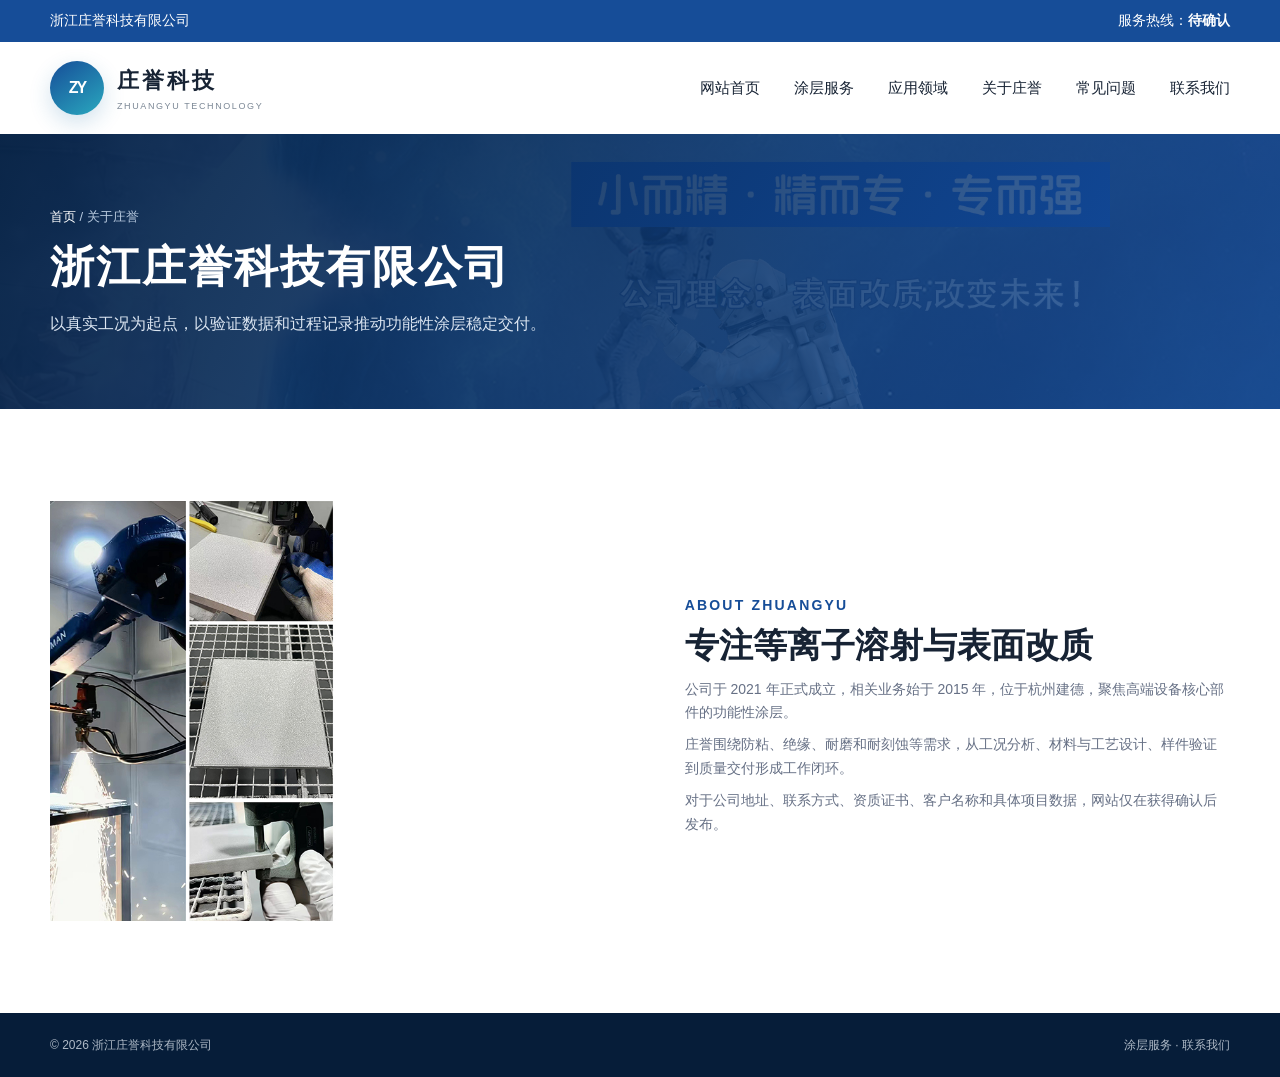
==== about.html @ bfdb3c82 "Improve SEO and AI visibility" ====
<!doctype html><html lang="zh-CN"><head>
<meta charset="utf-8"><meta name="viewport" content="width=device-width,initial-scale=1"><meta name="description" content="了解浙江庄誉科技有限公司：聚焦高端设备核心部件的等离子溶射、热喷涂与表面改质服务。"><meta name="robots" content="index,follow"><link rel="canonical" href="https://aimasterhao.github.io/zhuangyu-site/about.html"><title>关于庄誉｜浙江庄誉科技有限公司</title><link rel="stylesheet" href="styles.css"></head><body>
<header><div class="topbar"><div class="shell"><span>浙江庄誉科技有限公司</span><span>服务热线：<strong>待确认</strong></span></div></div><nav class="nav shell"><a class="brand" href="index.html"><span class="brand-mark">ZY</span><span><b>庄誉科技</b><small>ZHUANGYU TECHNOLOGY</small></span></a><button class="menu-button" aria-expanded="false" aria-controls="menu">☰</button><div class="menu" id="menu"><a href="index.html">网站首页</a><a href="services.html">涂层服务</a><a href="applications.html">应用领域</a><a href="about.html">关于庄誉</a><a href="faq.html">常见问题</a><a href="index.html#contact">联系我们</a></div></nav></header>
<main><section class="page-hero"><div class="shell"><p class="breadcrumbs"><a href="index.html">首页</a> / 关于庄誉</p><h1>浙江庄誉科技有限公司</h1><p class="lead">以真实工况为起点，以验证数据和过程记录推动功能性涂层稳定交付。</p></div></section><section class="section"><div class="shell about-grid"><div class="about-photo"><img src="assets/about.jpg" alt="庄誉科技相关生产场景"></div><div class="about-copy"><p class="eyebrow blue">ABOUT ZHUANGYU</p><h2>专注等离子溶射与表面改质</h2><p>公司于 2021 年正式成立，相关业务始于 2015 年，位于杭州建德，聚焦高端设备核心部件的功能性涂层。</p><p>庄誉围绕防粘、绝缘、耐磨和耐刻蚀等需求，从工况分析、材料与工艺设计、样件验证到质量交付形成工作闭环。</p><p>对于公司地址、联系方式、资质证书、客户名称和具体项目数据，网站仅在获得确认后发布。</p></div></div></section></main><footer><div class="shell"><span>© 2026 浙江庄誉科技有限公司</span><span><a href="services.html">涂层服务</a> · <a href="index.html#contact">联系我们</a></span></div></footer><script src="script.js"></script></body></html>
---- styles.css ----
:root{--blue:#164d98;--deep:#092c59;--cyan:#2aa9bf;--ink:#172334;--muted:#667085;--line:#e5eaf0;--paper:#fff;--soft:#f5f7fa}*{box-sizing:border-box}html{scroll-behavior:smooth}body{margin:0;color:var(--ink);font-family:"PingFang SC","Microsoft YaHei",Arial,sans-serif;line-height:1.7;background:var(--paper)}img{display:block;width:100%}a{color:inherit;text-decoration:none}.shell{width:min(1180px,calc(100% - 40px));margin:auto}.topbar{color:#fff;background:var(--blue);font-size:14px}.topbar .shell{height:42px;display:flex;align-items:center;justify-content:space-between}.nav{height:92px;display:flex;align-items:center;justify-content:space-between}.brand{display:flex;align-items:center;gap:13px}.brand-mark{display:grid;place-items:center;width:54px;height:54px;color:#fff;font-weight:800;letter-spacing:-2px;border-radius:50%;background:linear-gradient(145deg,var(--blue),var(--cyan));box-shadow:0 8px 22px #1c6da333}.brand b{display:block;font-size:22px;letter-spacing:3px}.brand small{display:block;color:#7b8795;font-size:9px;letter-spacing:1.6px}.menu{display:flex;gap:34px;font-size:15px}.menu a{position:relative;padding:34px 0}.menu a:after{content:"";position:absolute;left:0;right:100%;bottom:22px;height:2px;background:var(--blue);transition:.2s}.menu a:hover:after{right:0}.menu-button{display:none;border:0;background:none;font-size:28px}.hero{position:relative;isolation:isolate;height:500px;color:#fff;overflow:hidden}.hero-slide{position:absolute;inset:0;z-index:-3;background-size:cover;background-position:center;opacity:0;transform:scale(1.02);transition:opacity .9s,transform 6s}.hero-slide.active{opacity:1;transform:scale(1.08)}.hero-shade{position:absolute;inset:0;z-index:-2;background:linear-gradient(90deg,rgba(5,24,46,.84),rgba(5,24,46,.22) 65%,rgba(5,24,46,.08))}.hero-copy{padding-top:92px}.eyebrow{margin:0 0 12px;color:#81d9e6;font-size:12px;font-weight:700;letter-spacing:2.2px}.eyebrow.blue{color:var(--blue)}h1{margin:0;font-size:52px;line-height:1.22;letter-spacing:2px}.hero-copy>p:not(.eyebrow){max-width:620px;margin:20px 0 28px;color:#e8edf3}.actions{display:flex;gap:12px}.button{display:inline-flex;align-items:center;justify-content:center;height:46px;padding:0 24px;border:1px solid #fff;font-size:14px}.button.primary{border-color:var(--blue);background:var(--blue)}.button.ghost{background:#ffffff0f}.hero-dots{position:absolute;bottom:22px;left:50%;display:flex;gap:8px;transform:translateX(-50%)}.hero-dots button{width:24px;height:3px;padding:0;border:0;background:#ffffff66}.hero-dots button.active{background:#fff}.section{padding:92px 0}.muted{background:var(--soft)}.section-head{text-align:center;margin-bottom:44px}.section-head p{margin:0;color:var(--blue);font-size:12px;font-weight:700;letter-spacing:2px}.section-head h2,.about-copy h2,.process h2,.contact h2{margin:6px 0 10px;font-size:34px;line-height:1.3}.section-head span{color:var(--muted)}.capability-grid{display:grid;grid-template-columns:repeat(4,1fr);gap:18px}.capability{background:#fff;box-shadow:0 10px 30px #1b376d0c;transition:.25s}.capability:hover{transform:translateY(-6px);box-shadow:0 18px 36px #1b376d1f}.capability img{height:180px;object-fit:cover}.capability div{padding:24px}.capability b{font-size:19px}.capability p,.product-card p,.about-copy p{margin:8px 0 0;color:var(--muted);font-size:14px}.product-grid{display:grid;grid-template-columns:repeat(3,1fr);gap:24px}.product-card{position:relative;overflow:hidden;background:#fff;border:1px solid var(--line)}.product-card img{height:310px;object-fit:cover;transition:.5s}.product-card:hover img{transform:scale(1.04)}.product-card div{padding:24px}.product-card small{color:var(--cyan);font-weight:700}.product-card h3{margin:3px 0;font-size:22px}.process{padding:80px 0;color:#fff;background:linear-gradient(120deg,rgba(6,35,70,.96),rgba(22,77,152,.9)),url('assets/hero-2.jpg') center/cover}.process-inner{display:grid;grid-template-columns:1fr 1.2fr;gap:80px;align-items:center}.process p:not(.eyebrow){color:#ced9e8}.process ol{display:grid;grid-template-columns:1fr 1fr;gap:12px;margin:0;padding:0;list-style:none}.process li{display:flex;align-items:center;gap:14px;padding:20px;border:1px solid #ffffff2b;background:#ffffff0d}.process li b{font-size:22px;color:#77d5e3}.about-grid{display:grid;grid-template-columns:1.05fr 1fr;gap:62px;align-items:center}.about-photo{height:420px;overflow:hidden}.about-photo img{height:100%;object-fit:cover}.stats{display:flex;gap:30px;margin-top:28px;padding-top:25px;border-top:1px solid var(--line)}.stats span{display:flex;flex-direction:column}.stats b{color:var(--blue);font-size:28px}.stats small{color:var(--muted)}.contact{padding:78px 0;color:#fff;background:var(--deep)}.contact-grid{display:grid;grid-template-columns:1fr 1fr;gap:80px;align-items:center}.contact-grid>div>p:not(.eyebrow){color:#bdc9d8}.contact-card{display:grid;grid-template-columns:1fr 1fr;gap:14px;padding:28px;background:#ffffff0c;border:1px solid #ffffff21}.contact-card p{margin:0}.contact-card b,.contact-card span{display:block}.contact-card b{color:#77d5e3;font-size:12px}.contact-card span{font-size:14px}footer{padding:22px 0;color:#aeb9c6;background:#061d39;font-size:12px}footer .shell{display:flex;justify-content:space-between}
.faq-grid,.content-grid{display:grid;grid-template-columns:repeat(3,1fr);gap:20px}.faq-grid article,.content-card{padding:26px;background:#fff;border:1px solid var(--line)}.faq-grid h3,.content-card h2,.content-card h3{margin:0 0 8px;line-height:1.4}.faq-grid p,.content-card p,.lead{color:var(--muted)}.center-link{text-align:center;margin:30px 0 0}.text-link{color:var(--blue);font-weight:700}.page-hero{padding:72px 0;color:#fff;background:linear-gradient(120deg,rgba(6,35,70,.96),rgba(22,77,152,.82)),url('assets/hero-2.jpg') center/cover}.page-hero h1{font-size:44px}.page-hero .lead{max-width:760px;margin:16px 0 0;color:#dce6f2}.prose{max-width:850px}.prose h2{margin-top:34px}.breadcrumbs{margin:0 0 12px;font-size:13px;color:#b9cbe0}.breadcrumbs a{color:#fff}.detail-list{padding-left:20px;color:var(--muted)}.detail-list li{margin:7px 0}.notice{padding:18px 20px;border-left:4px solid var(--blue);background:#eef5ff;color:#42566f}footer a:hover{color:#fff}
@media(max-width:900px){.menu-button{display:block}.menu{position:absolute;z-index:20;top:134px;left:0;right:0;display:none;flex-direction:column;gap:0;padding:10px 24px;background:#fff;box-shadow:0 12px 30px #0002}.menu.open{display:flex}.menu a{padding:12px 0;border-bottom:1px solid var(--line)}.menu a:after{display:none}.hero{height:480px}.hero-copy{padding-top:80px}h1{font-size:42px}.capability-grid{grid-template-columns:1fr 1fr}.faq-grid,.content-grid{grid-template-columns:1fr 1fr}.process-inner,.about-grid,.contact-grid{grid-template-columns:1fr;gap:36px}.about-photo{height:340px}}
@media(max-width:600px){.shell{width:min(100% - 28px,1180px)}.topbar .shell{height:36px;font-size:11px}.nav{height:76px}.brand-mark{width:45px;height:45px}.brand b{font-size:18px}.menu{top:112px}.hero{height:500px}.hero-copy{padding-top:78px}h1{font-size:36px}.page-hero h1{font-size:34px}.hero-copy>p:not(.eyebrow){font-size:14px}.actions{align-items:flex-start;flex-direction:column}.section{padding:66px 0}.section-head h2,.about-copy h2,.process h2,.contact h2{font-size:28px}.capability-grid,.product-grid,.faq-grid,.content-grid{grid-template-columns:1fr}.capability{display:grid;grid-template-columns:120px 1fr}.capability img{height:100%;min-height:150px}.capability div{padding:18px}.product-card img{height:280px}.process ol{grid-template-columns:1fr}.stats{gap:18px}.stats b{font-size:23px}.contact-card{grid-template-columns:1fr}footer .shell{flex-direction:column;gap:4px}}
body{overflow-x:hidden}.faq-grid article,.content-card{min-width:0;overflow-wrap:anywhere}
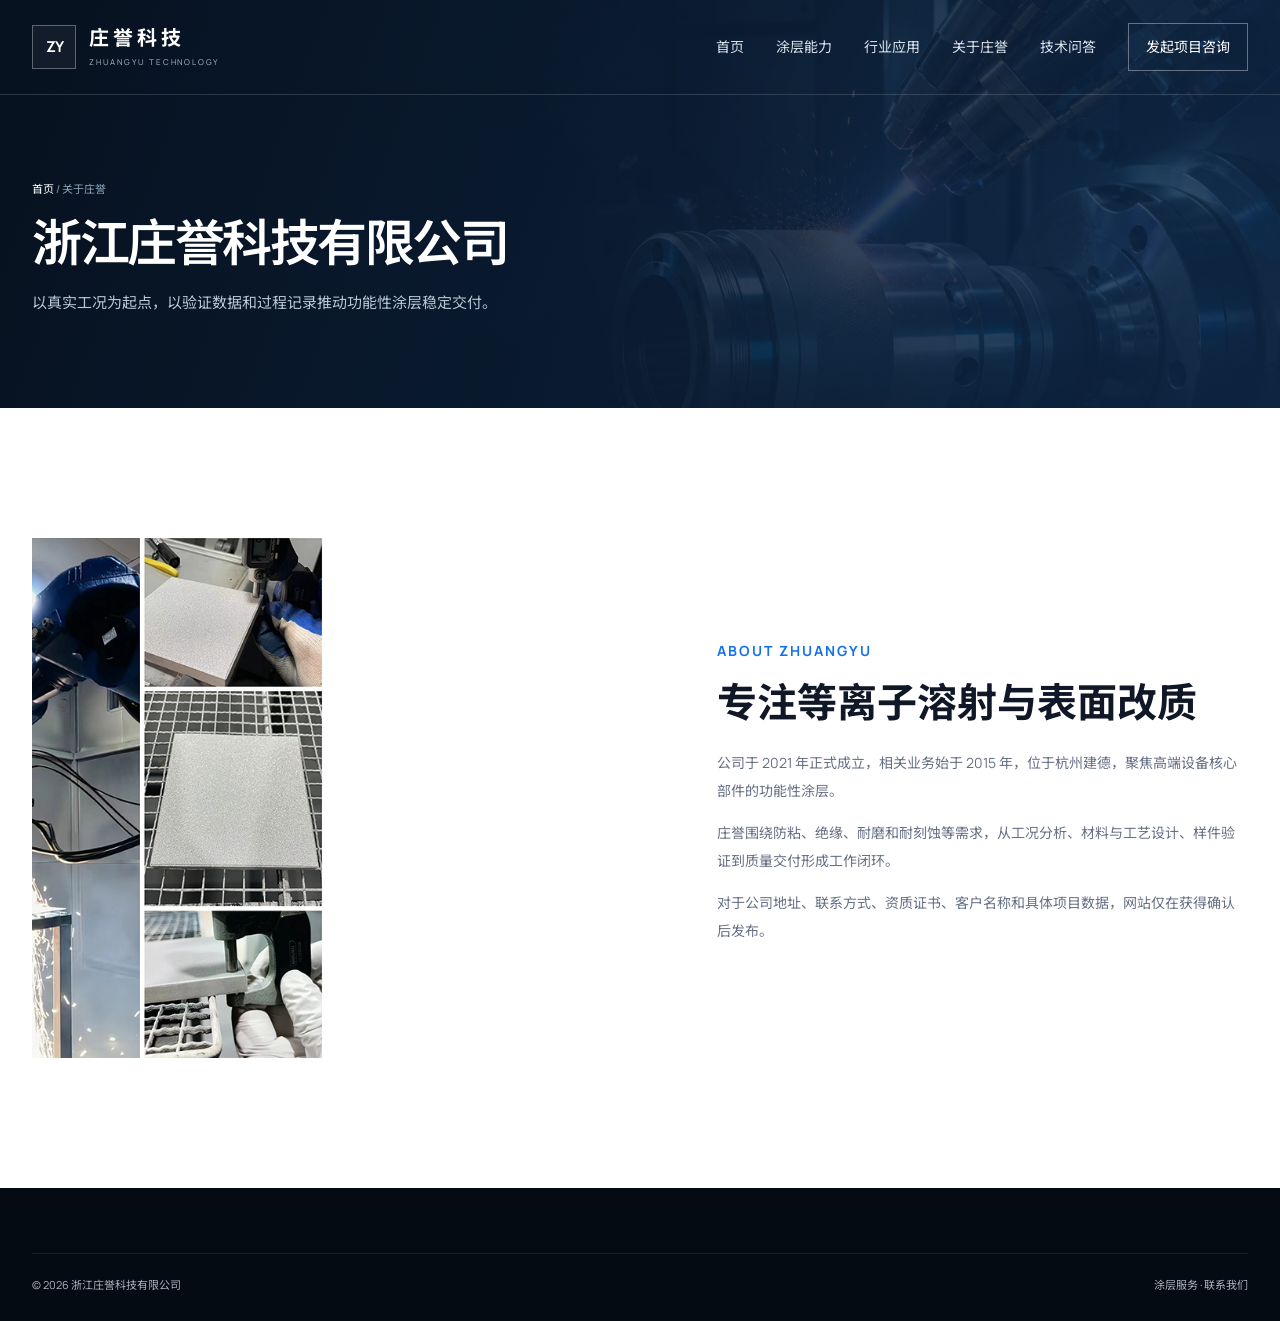
==== commit 21bba24b: "Redesign site with premium industrial visual system" ====
--- a/about.html
+++ b/about.html
@@ -1,4 +1,4 @@
 <!doctype html><html lang="zh-CN"><head>
-<meta charset="utf-8"><meta name="viewport" content="width=device-width,initial-scale=1"><meta name="description" content="了解浙江庄誉科技有限公司：聚焦高端设备核心部件的等离子溶射、热喷涂与表面改质服务。"><meta name="robots" content="index,follow"><link rel="canonical" href="https://aimasterhao.github.io/zhuangyu-site/about.html"><title>关于庄誉｜浙江庄誉科技有限公司</title><link rel="stylesheet" href="styles.css"></head><body>
-<header><div class="topbar"><div class="shell"><span>浙江庄誉科技有限公司</span><span>服务热线：<strong>待确认</strong></span></div></div><nav class="nav shell"><a class="brand" href="index.html"><span class="brand-mark">ZY</span><span><b>庄誉科技</b><small>ZHUANGYU TECHNOLOGY</small></span></a><button class="menu-button" aria-expanded="false" aria-controls="menu">☰</button><div class="menu" id="menu"><a href="index.html">网站首页</a><a href="services.html">涂层服务</a><a href="applications.html">应用领域</a><a href="about.html">关于庄誉</a><a href="faq.html">常见问题</a><a href="index.html#contact">联系我们</a></div></nav></header>
+<meta charset="utf-8"><meta name="viewport" content="width=device-width,initial-scale=1"><meta name="description" content="了解浙江庄誉科技有限公司：聚焦高端设备核心部件的等离子溶射、热喷涂与表面改质服务。"><meta name="robots" content="index,follow"><link rel="canonical" href="https://aimasterhao.github.io/zhuangyu-site/about.html"><title>关于庄誉｜浙江庄誉科技有限公司</title><link rel="icon" href="favicon.svg" type="image/svg+xml"><link rel="stylesheet" href="styles.css"></head><body>
+<header><nav class="nav shell"><a class="brand" href="index.html"><span class="brand-mark">ZY</span><span><b>庄誉科技</b><small>ZHUANGYU TECHNOLOGY</small></span></a><button class="menu-button" aria-expanded="false" aria-controls="menu"><span></span><span></span><span></span><i>菜单</i></button><div class="menu" id="menu"><a href="index.html">首页</a><a href="services.html">涂层能力</a><a href="applications.html">行业应用</a><a href="about.html">关于庄誉</a><a href="faq.html">技术问答</a><a class="nav-cta" href="index.html#contact">发起项目咨询</a></div></nav></header>
 <main><section class="page-hero"><div class="shell"><p class="breadcrumbs"><a href="index.html">首页</a> / 关于庄誉</p><h1>浙江庄誉科技有限公司</h1><p class="lead">以真实工况为起点，以验证数据和过程记录推动功能性涂层稳定交付。</p></div></section><section class="section"><div class="shell about-grid"><div class="about-photo"><img src="assets/about.jpg" alt="庄誉科技相关生产场景"></div><div class="about-copy"><p class="eyebrow blue">ABOUT ZHUANGYU</p><h2>专注等离子溶射与表面改质</h2><p>公司于 2021 年正式成立，相关业务始于 2015 年，位于杭州建德，聚焦高端设备核心部件的功能性涂层。</p><p>庄誉围绕防粘、绝缘、耐磨和耐刻蚀等需求，从工况分析、材料与工艺设计、样件验证到质量交付形成工作闭环。</p><p>对于公司地址、联系方式、资质证书、客户名称和具体项目数据，网站仅在获得确认后发布。</p></div></div></section></main><footer><div class="shell"><span>© 2026 浙江庄誉科技有限公司</span><span><a href="services.html">涂层服务</a> · <a href="index.html#contact">联系我们</a></span></div></footer><script src="script.js"></script></body></html>
--- a/styles.css
+++ b/styles.css
@@ -1,5 +1,10 @@
-:root{--blue:#164d98;--deep:#092c59;--cyan:#2aa9bf;--ink:#172334;--muted:#667085;--line:#e5eaf0;--paper:#fff;--soft:#f5f7fa}*{box-sizing:border-box}html{scroll-behavior:smooth}body{margin:0;color:var(--ink);font-family:"PingFang SC","Microsoft YaHei",Arial,sans-serif;line-height:1.7;background:var(--paper)}img{display:block;width:100%}a{color:inherit;text-decoration:none}.shell{width:min(1180px,calc(100% - 40px));margin:auto}.topbar{color:#fff;background:var(--blue);font-size:14px}.topbar .shell{height:42px;display:flex;align-items:center;justify-content:space-between}.nav{height:92px;display:flex;align-items:center;justify-content:space-between}.brand{display:flex;align-items:center;gap:13px}.brand-mark{display:grid;place-items:center;width:54px;height:54px;color:#fff;font-weight:800;letter-spacing:-2px;border-radius:50%;background:linear-gradient(145deg,var(--blue),var(--cyan));box-shadow:0 8px 22px #1c6da333}.brand b{display:block;font-size:22px;letter-spacing:3px}.brand small{display:block;color:#7b8795;font-size:9px;letter-spacing:1.6px}.menu{display:flex;gap:34px;font-size:15px}.menu a{position:relative;padding:34px 0}.menu a:after{content:"";position:absolute;left:0;right:100%;bottom:22px;height:2px;background:var(--blue);transition:.2s}.menu a:hover:after{right:0}.menu-button{display:none;border:0;background:none;font-size:28px}.hero{position:relative;isolation:isolate;height:500px;color:#fff;overflow:hidden}.hero-slide{position:absolute;inset:0;z-index:-3;background-size:cover;background-position:center;opacity:0;transform:scale(1.02);transition:opacity .9s,transform 6s}.hero-slide.active{opacity:1;transform:scale(1.08)}.hero-shade{position:absolute;inset:0;z-index:-2;background:linear-gradient(90deg,rgba(5,24,46,.84),rgba(5,24,46,.22) 65%,rgba(5,24,46,.08))}.hero-copy{padding-top:92px}.eyebrow{margin:0 0 12px;color:#81d9e6;font-size:12px;font-weight:700;letter-spacing:2.2px}.eyebrow.blue{color:var(--blue)}h1{margin:0;font-size:52px;line-height:1.22;letter-spacing:2px}.hero-copy>p:not(.eyebrow){max-width:620px;margin:20px 0 28px;color:#e8edf3}.actions{display:flex;gap:12px}.button{display:inline-flex;align-items:center;justify-content:center;height:46px;padding:0 24px;border:1px solid #fff;font-size:14px}.button.primary{border-color:var(--blue);background:var(--blue)}.button.ghost{background:#ffffff0f}.hero-dots{position:absolute;bottom:22px;left:50%;display:flex;gap:8px;transform:translateX(-50%)}.hero-dots button{width:24px;height:3px;padding:0;border:0;background:#ffffff66}.hero-dots button.active{background:#fff}.section{padding:92px 0}.muted{background:var(--soft)}.section-head{text-align:center;margin-bottom:44px}.section-head p{margin:0;color:var(--blue);font-size:12px;font-weight:700;letter-spacing:2px}.section-head h2,.about-copy h2,.process h2,.contact h2{margin:6px 0 10px;font-size:34px;line-height:1.3}.section-head span{color:var(--muted)}.capability-grid{display:grid;grid-template-columns:repeat(4,1fr);gap:18px}.capability{background:#fff;box-shadow:0 10px 30px #1b376d0c;transition:.25s}.capability:hover{transform:translateY(-6px);box-shadow:0 18px 36px #1b376d1f}.capability img{height:180px;object-fit:cover}.capability div{padding:24px}.capability b{font-size:19px}.capability p,.product-card p,.about-copy p{margin:8px 0 0;color:var(--muted);font-size:14px}.product-grid{display:grid;grid-template-columns:repeat(3,1fr);gap:24px}.product-card{position:relative;overflow:hidden;background:#fff;border:1px solid var(--line)}.product-card img{height:310px;object-fit:cover;transition:.5s}.product-card:hover img{transform:scale(1.04)}.product-card div{padding:24px}.product-card small{color:var(--cyan);font-weight:700}.product-card h3{margin:3px 0;font-size:22px}.process{padding:80px 0;color:#fff;background:linear-gradient(120deg,rgba(6,35,70,.96),rgba(22,77,152,.9)),url('assets/hero-2.jpg') center/cover}.process-inner{display:grid;grid-template-columns:1fr 1.2fr;gap:80px;align-items:center}.process p:not(.eyebrow){color:#ced9e8}.process ol{display:grid;grid-template-columns:1fr 1fr;gap:12px;margin:0;padding:0;list-style:none}.process li{display:flex;align-items:center;gap:14px;padding:20px;border:1px solid #ffffff2b;background:#ffffff0d}.process li b{font-size:22px;color:#77d5e3}.about-grid{display:grid;grid-template-columns:1.05fr 1fr;gap:62px;align-items:center}.about-photo{height:420px;overflow:hidden}.about-photo img{height:100%;object-fit:cover}.stats{display:flex;gap:30px;margin-top:28px;padding-top:25px;border-top:1px solid var(--line)}.stats span{display:flex;flex-direction:column}.stats b{color:var(--blue);font-size:28px}.stats small{color:var(--muted)}.contact{padding:78px 0;color:#fff;background:var(--deep)}.contact-grid{display:grid;grid-template-columns:1fr 1fr;gap:80px;align-items:center}.contact-grid>div>p:not(.eyebrow){color:#bdc9d8}.contact-card{display:grid;grid-template-columns:1fr 1fr;gap:14px;padding:28px;background:#ffffff0c;border:1px solid #ffffff21}.contact-card p{margin:0}.contact-card b,.contact-card span{display:block}.contact-card b{color:#77d5e3;font-size:12px}.contact-card span{font-size:14px}footer{padding:22px 0;color:#aeb9c6;background:#061d39;font-size:12px}footer .shell{display:flex;justify-content:space-between}
-.faq-grid,.content-grid{display:grid;grid-template-columns:repeat(3,1fr);gap:20px}.faq-grid article,.content-card{padding:26px;background:#fff;border:1px solid var(--line)}.faq-grid h3,.content-card h2,.content-card h3{margin:0 0 8px;line-height:1.4}.faq-grid p,.content-card p,.lead{color:var(--muted)}.center-link{text-align:center;margin:30px 0 0}.text-link{color:var(--blue);font-weight:700}.page-hero{padding:72px 0;color:#fff;background:linear-gradient(120deg,rgba(6,35,70,.96),rgba(22,77,152,.82)),url('assets/hero-2.jpg') center/cover}.page-hero h1{font-size:44px}.page-hero .lead{max-width:760px;margin:16px 0 0;color:#dce6f2}.prose{max-width:850px}.prose h2{margin-top:34px}.breadcrumbs{margin:0 0 12px;font-size:13px;color:#b9cbe0}.breadcrumbs a{color:#fff}.detail-list{padding-left:20px;color:var(--muted)}.detail-list li{margin:7px 0}.notice{padding:18px 20px;border-left:4px solid var(--blue);background:#eef5ff;color:#42566f}footer a:hover{color:#fff}
-@media(max-width:900px){.menu-button{display:block}.menu{position:absolute;z-index:20;top:134px;left:0;right:0;display:none;flex-direction:column;gap:0;padding:10px 24px;background:#fff;box-shadow:0 12px 30px #0002}.menu.open{display:flex}.menu a{padding:12px 0;border-bottom:1px solid var(--line)}.menu a:after{display:none}.hero{height:480px}.hero-copy{padding-top:80px}h1{font-size:42px}.capability-grid{grid-template-columns:1fr 1fr}.faq-grid,.content-grid{grid-template-columns:1fr 1fr}.process-inner,.about-grid,.contact-grid{grid-template-columns:1fr;gap:36px}.about-photo{height:340px}}
-@media(max-width:600px){.shell{width:min(100% - 28px,1180px)}.topbar .shell{height:36px;font-size:11px}.nav{height:76px}.brand-mark{width:45px;height:45px}.brand b{font-size:18px}.menu{top:112px}.hero{height:500px}.hero-copy{padding-top:78px}h1{font-size:36px}.page-hero h1{font-size:34px}.hero-copy>p:not(.eyebrow){font-size:14px}.actions{align-items:flex-start;flex-direction:column}.section{padding:66px 0}.section-head h2,.about-copy h2,.process h2,.contact h2{font-size:28px}.capability-grid,.product-grid,.faq-grid,.content-grid{grid-template-columns:1fr}.capability{display:grid;grid-template-columns:120px 1fr}.capability img{height:100%;min-height:150px}.capability div{padding:18px}.product-card img{height:280px}.process ol{grid-template-columns:1fr}.stats{gap:18px}.stats b{font-size:23px}.contact-card{grid-template-columns:1fr}footer .shell{flex-direction:column;gap:4px}}
-body{overflow-x:hidden}.faq-grid article,.content-card{min-width:0;overflow-wrap:anywhere}
+@import url('https://fonts.googleapis.com/css2?family=Manrope:wght@400;500;600;700&family=Noto+Sans+SC:wght@400;500;600;700&display=swap');
+:root{--navy:#07111f;--navy2:#0c1b2d;--blue:#1570ef;--cyan:#42d3ff;--ink:#101828;--grey:#667085;--line:#dce2e8;--paper:#fff;--soft:#f3f5f7;--shell:1240px}*{box-sizing:border-box}html{scroll-behavior:smooth}body{margin:0;color:var(--ink);font-family:"Manrope","Noto Sans SC","PingFang SC",sans-serif;line-height:1.7;background:var(--paper);overflow-x:hidden}img{display:block;width:100%}a{color:inherit;text-decoration:none}.shell{width:min(var(--shell),calc(100% - 64px));margin:auto}.site-header{position:absolute;z-index:20;top:0;left:0;right:0;border-bottom:1px solid #ffffff24;color:#fff}.nav{height:94px;display:flex;align-items:center;justify-content:space-between}.brand{display:flex;align-items:center;gap:13px}.brand-mark{display:grid;place-items:center;width:44px;height:44px;border:1px solid #ffffff52;color:#fff;font-size:15px;font-weight:700;letter-spacing:-1px;background:#ffffff0b}.brand-name b{display:block;font-size:20px;line-height:1.2;letter-spacing:4px}.brand-name small{display:block;margin-top:5px;color:#a9b9ca;font-size:8px;letter-spacing:1.8px}.menu{display:flex;align-items:center;gap:32px;font-size:14px}.menu>a:not(.nav-cta){position:relative;padding:35px 0;color:#dce4ed}.menu>a:not(.nav-cta):after{content:"";position:absolute;left:0;right:100%;bottom:25px;height:1px;background:var(--cyan);transition:.25s}.menu>a:hover,.menu>a.active{color:#fff}.menu>a:hover:after,.menu>a.active:after{right:0}.nav-cta{padding:11px 17px;border:1px solid #ffffff5c}.nav-cta:hover{background:#fff;color:var(--navy)}.menu-button{display:none}.hero{position:relative;isolation:isolate;min-height:760px;height:100svh;max-height:980px;color:#fff;background:var(--navy);overflow:hidden}.hero-media{position:absolute;z-index:-3;inset:0;height:100%;object-fit:cover}.hero-overlay{position:absolute;z-index:-2;inset:0;background:linear-gradient(90deg,rgba(3,12,23,.98) 0%,rgba(3,12,23,.8) 35%,rgba(3,12,23,.15) 72%),linear-gradient(0deg,rgba(3,10,19,.4),transparent 50%)}.hero-layout{height:100%;display:flex;align-items:center;justify-content:space-between;padding-top:82px}.hero-copy{max-width:720px}.kicker,.section-no{margin:0 0 25px;color:var(--blue);font-size:11px;font-weight:700;letter-spacing:2.4px}.kicker{display:flex;align-items:center;color:#9dddf1}.kicker span{width:36px;height:1px;margin-right:13px;background:var(--cyan)}h1{margin:0;font-size:clamp(56px,5.7vw,86px);line-height:1.13;letter-spacing:-2.5px;font-weight:600}h1 em{font-style:normal;color:var(--cyan)}.hero-lead{max-width:630px;margin:28px 0 36px;color:#c3ceda;font-size:17px;line-height:1.9}.actions{display:flex;gap:12px}.button{display:inline-flex;align-items:center;justify-content:space-between;gap:38px;min-width:190px;padding:14px 19px;border:1px solid transparent;font-size:13px;font-weight:600;transition:.25s}.button.primary{background:var(--blue);color:#fff}.button.primary:hover{background:#2a82f5;transform:translateY(-2px)}.button.secondary{border-color:#ffffff42;color:#fff}.button.secondary:hover{border-color:#fff;background:#ffffff0d}.button.dark{margin-top:26px;background:var(--navy);color:#fff}.hero-index{display:flex;align-items:center;gap:12px;writing-mode:vertical-rl;color:#b9c7d5;font-size:10px;letter-spacing:2px}.hero-index>span{color:#fff;font-size:14px}.hero-index i{height:55px;width:1px;background:#ffffff50}.hero-foot{position:absolute;left:50%;bottom:25px;display:flex;align-items:center;color:#8fa0b2;font-size:9px;letter-spacing:2px;transform:translateX(-50%)}.hero-foot i{width:55px;height:1px;margin:0 14px;background:#ffffff38}.hero-foot p{margin-left:auto}.trust-strip{border-bottom:1px solid var(--line);background:#fff}.trust-grid{min-height:112px;display:grid;grid-template-columns:1.5fr repeat(3,1fr);align-items:center}.trust-grid>p{font-size:14px;font-weight:600}.trust-grid>div{display:flex;align-items:baseline;gap:12px;padding-left:34px;border-left:1px solid var(--line)}.trust-grid b{font-size:28px;color:var(--blue)}.trust-grid span{font-size:12px;color:var(--grey)}.section{padding:130px 0}.split-heading{display:grid;grid-template-columns:1.15fr .85fr;gap:12%;align-items:end;margin-bottom:65px}.split-heading h2,.engineering h2,.about-text h2,.contact h2{margin:0;font-size:clamp(38px,4vw,58px);line-height:1.3;letter-spacing:-1.4px;font-weight:600}.lead{margin:0 0 22px;color:var(--grey);font-size:15px;line-height:2}.arrow-link{display:inline-flex;align-items:center;gap:18px;font-size:13px;font-weight:600}.arrow-link span{color:var(--blue);font-size:20px;transition:.2s}.arrow-link:hover span{transform:translateX(5px)}.solution-grid{display:grid;grid-template-columns:repeat(3,1fr);border-top:1px solid var(--line);border-bottom:1px solid var(--line)}.solution-card{position:relative;min-height:270px;padding:34px;display:flex;flex-direction:column;justify-content:space-between;border-right:1px solid var(--line);transition:.3s}.solution-card:first-child{border-left:1px solid var(--line)}.solution-card>span{font-size:11px;color:#98a2b3}.solution-card p{margin:0;color:var(--blue);font-size:9px;font-weight:700;letter-spacing:1.8px}.solution-card h3{margin:8px 0 9px;font-size:28px}.solution-card small{color:var(--grey);font-size:12px}.solution-card>b{position:absolute;right:30px;top:30px;font-size:18px;font-weight:400}.solution-card:hover{z-index:2;color:#fff;border-color:var(--blue);background:var(--blue);transform:translateY(-8px);box-shadow:0 18px 45px #144b8d26}.solution-card:hover p,.solution-card:hover small,.solution-card:hover>span{color:#dcecff}.engineering{display:grid;grid-template-columns:1fr 1fr;min-height:760px;background:var(--navy);color:#fff}.engineering-media{min-height:650px;overflow:hidden}.engineering-media img{height:100%;object-fit:cover;filter:saturate(.7) contrast(1.05)}.engineering-copy{padding:100px clamp(48px,8vw,130px);align-self:center}.section-no.light{color:var(--cyan)}.engineering-copy>p:not(.section-no){max-width:600px;margin:25px 0 38px;color:#9faebe}.engineering ol{margin:0;padding:0;list-style:none;border-top:1px solid #ffffff20}.engineering li{display:grid;grid-template-columns:50px 1fr;gap:15px;padding:21px 0;border-bottom:1px solid #ffffff20}.engineering li>b{color:var(--cyan);font-size:11px}.engineering li div{display:flex;justify-content:space-between;gap:20px}.engineering li strong{font-size:15px}.engineering li span{max-width:260px;color:#8999aa;font-size:11px;text-align:right}.applications{background:var(--soft)}.industry-grid{display:grid;grid-template-columns:1.08fr .92fr;min-height:600px}.industry-feature{position:relative;color:#fff;overflow:hidden}.industry-feature:after{content:"";position:absolute;inset:0;background:linear-gradient(0deg,#07111fe6,transparent 65%)}.industry-feature img{height:100%;object-fit:cover;transition:.6s}.industry-feature:hover img{transform:scale(1.03)}.industry-feature div{position:absolute;z-index:2;left:40px;right:40px;bottom:38px}.industry-feature small{color:var(--cyan)}.industry-feature p{margin:5px 0;color:#bad4e2;font-size:9px;letter-spacing:2px}.industry-feature h3{margin:3px 0;font-size:34px}.industry-feature span{font-size:12px;color:#c1ccd7}.industry-list{background:#fff}.industry-list a{position:relative;min-height:150px;padding:30px 35px;display:grid;grid-template-columns:45px 1fr auto;grid-template-rows:1fr 1fr;align-items:center;border-bottom:1px solid var(--line);transition:.25s}.industry-list a:hover{padding-left:43px;background:#fafdff}.industry-list a>span{grid-row:1/3;color:#98a2b3;font-size:10px}.industry-list h3{margin:0;align-self:end;font-size:20px}.industry-list p{margin:0;align-self:start;color:#98a2b3;font-size:9px;letter-spacing:1.5px}.industry-list b{grid-column:3;grid-row:1/3;color:var(--blue);font-size:18px;font-weight:400}.about-home{background:#fff}.about-layout{display:grid;grid-template-columns:1.05fr .95fr;gap:10%;align-items:center}.about-image{position:relative}.about-image:before{content:"";position:absolute;z-index:-1;left:-22px;bottom:-22px;width:48%;height:65%;background:#eaf3ff}.about-image img{height:590px;object-fit:cover}.about-image span{position:absolute;right:-1px;bottom:-1px;padding:15px 22px;background:#fff;color:#667085;font-size:9px;letter-spacing:2px}.about-text>p:not(.section-no){color:var(--grey);font-size:14px;line-height:2;margin:22px 0}.contact{padding:100px 0;color:#fff;background:linear-gradient(115deg,#0b2340,#07111f)}.contact-layout{display:grid;grid-template-columns:1.2fr .8fr;gap:10%;align-items:end}.contact-layout>div>p:not(.section-no){max-width:680px;color:#9fb0c2}.contact-action{position:relative;display:grid;grid-template-columns:1fr auto;padding:26px 0;border-top:1px solid #ffffff55;border-bottom:1px solid #ffffff55}.contact-action span{font-size:20px}.contact-action b{color:var(--cyan);font-size:27px}.contact-action small{color:#8ea1b5}.contact-action:hover b{transform:translateX(6px)}footer{padding:65px 0 26px;color:#a6b2c0;background:#050b13;font-size:11px}.footer-main{display:grid;grid-template-columns:1.1fr 1fr 1fr;gap:50px;align-items:start;padding-bottom:55px}.brand.inverse{color:#fff}.footer-main p{margin:0 0 6px;color:#e1e7ed;font-size:13px}.footer-main nav{display:grid;grid-template-columns:1fr 1fr;gap:10px}.footer-main nav a:hover{color:#fff}.footer-bottom{display:flex;justify-content:space-between;padding-top:22px;border-top:1px solid #ffffff16;color:#667586}.page-hero{padding:180px 0 90px;color:#fff;background:linear-gradient(110deg,#07111ff5,#102c4ecc),url('assets/hero-v3.png') center/cover}.page-hero h1{font-size:50px}.page-hero .lead{max-width:760px;margin:18px 0 0;color:#b9c8d7}.breadcrumbs{margin:0 0 15px;font-size:11px;color:#8ea4ba}.breadcrumbs a{color:#fff}.content-grid,.faq-grid{display:grid;grid-template-columns:repeat(3,1fr);gap:20px}.content-card,.faq-grid article{padding:30px;border:1px solid var(--line);background:#fff}.content-card h2,.content-card h3,.faq-grid h3{margin:0 0 10px;line-height:1.4}.content-card p,.faq-grid p,.prose p,.detail-list{color:var(--grey)}.prose{max-width:880px}.prose h2{margin-top:38px}.detail-list{padding-left:20px}.notice{padding:20px;border-left:3px solid var(--blue);background:#eef5ff}.center-link{text-align:center}.text-link{color:var(--blue);font-weight:700}.reveal{opacity:0;transform:translateY(22px);transition:opacity .75s ease,transform .75s ease}.reveal.visible{opacity:1;transform:none}
+@media(max-width:980px){.shell{width:min(var(--shell),calc(100% - 40px))}.menu-button{display:flex;width:40px;height:40px;padding:10px;flex-direction:column;justify-content:center;gap:5px;border:0;background:transparent;color:#fff}.menu-button span{width:20px;height:1px;background:#fff}.menu-button i{position:absolute;width:1px;height:1px;overflow:hidden}.menu{position:absolute;top:94px;left:0;right:0;display:none;align-items:stretch;flex-direction:column;gap:0;padding:18px 30px 28px;background:#07111ff7}.menu.open{display:flex}.menu>a:not(.nav-cta){padding:13px 0}.nav-cta{margin-top:8px;text-align:center}.hero{min-height:700px;height:85svh}.hero-copy{max-width:620px}.trust-grid{grid-template-columns:1fr repeat(3,1fr)}.trust-grid>p{display:none}.split-heading{grid-template-columns:1fr;gap:28px}.engineering{grid-template-columns:1fr}.engineering-media{height:450px;min-height:0}.industry-grid,.about-layout{grid-template-columns:1fr}.industry-feature{min-height:540px}.about-image img{height:500px}.contact-layout{grid-template-columns:1fr;gap:45px}.content-grid,.faq-grid{grid-template-columns:1fr 1fr}}
+@media(max-width:640px){.shell{width:calc(100% - 30px)}.nav{height:76px}.brand-mark{width:38px;height:38px}.brand-name b{font-size:17px}.menu{top:76px}.hero{height:760px;max-height:none}.hero-media{object-position:64% center}.hero-overlay{background:linear-gradient(90deg,rgba(3,12,23,.97),rgba(3,12,23,.5)),linear-gradient(0deg,#07111f99,transparent)}.hero-layout{padding-top:56px}.hero-copy{margin-top:30px}h1{font-size:45px;letter-spacing:-1px}.hero-lead{font-size:14px}.actions{flex-direction:column;align-items:flex-start}.hero-index{display:none}.hero-foot{bottom:18px}.hero-foot>span,.hero-foot i{display:none}.hero-foot p{margin-left:0}.trust-grid{grid-template-columns:repeat(3,1fr);min-height:90px}.trust-grid>div{display:block;padding:0 8px;text-align:center}.trust-grid b,.trust-grid span{display:block}.trust-grid b{font-size:22px}.trust-grid span{font-size:9px}.section{padding:85px 0}.split-heading{margin-bottom:42px}.split-heading h2,.engineering h2,.about-text h2,.contact h2{font-size:34px}.solution-grid{grid-template-columns:1fr}.solution-card{min-height:200px;border-left:1px solid var(--line);border-bottom:1px solid var(--line)}.engineering-media{height:300px}.engineering-copy{padding:70px 24px}.engineering li div{display:block}.engineering li span{display:block;margin-top:4px;text-align:left}.industry-feature{min-height:430px}.industry-feature div{left:25px;right:25px;bottom:25px}.industry-list a{padding:23px 20px;min-height:120px}.about-image img{height:400px}.about-text{padding-top:45px}.contact{padding:75px 0}.footer-main{grid-template-columns:1fr}.footer-bottom{flex-direction:column;gap:5px}.page-hero{padding:135px 0 65px}.page-hero h1{font-size:38px}.content-grid,.faq-grid{grid-template-columns:1fr}}
+@media(prefers-reduced-motion:reduce){html{scroll-behavior:auto}.reveal{opacity:1;transform:none;transition:none}}
+
+/* Shared interior-page system */
+body:not(.home)>header{position:absolute;z-index:20;top:0;left:0;right:0;width:100%;color:#fff;border-bottom:1px solid #ffffff24}.brand>span:last-child b{display:block;font-size:20px;line-height:1.2;letter-spacing:4px}.brand>span:last-child small{display:block;margin-top:5px;color:#a9b9ca;font-size:8px;letter-spacing:1.8px}.about-grid{display:grid;grid-template-columns:1.05fr .95fr;gap:8%;align-items:center}.about-photo img{height:520px;object-fit:cover}.about-copy h2{margin:5px 0 20px;font-size:40px;line-height:1.35}.about-copy p{color:var(--grey);font-size:14px;line-height:2}.eyebrow{margin:0 0 10px;color:var(--cyan);font-size:10px;font-weight:700;letter-spacing:2px}.eyebrow.blue{color:var(--blue)}body:not(.home)>footer>.shell{display:flex;justify-content:space-between;padding-top:22px;border-top:1px solid #ffffff16}body:not(.home)>footer a:hover{color:#fff}
+@media(max-width:980px){.about-grid{grid-template-columns:1fr}.about-photo img{height:420px}body:not(.home)>header .menu{position:absolute;top:94px;left:0;right:0}}
+@media(max-width:640px){.about-photo img{height:330px}.about-copy h2{font-size:32px}body:not(.home)>header .menu{top:76px}body:not(.home)>footer>.shell{flex-direction:column;gap:5px}}
